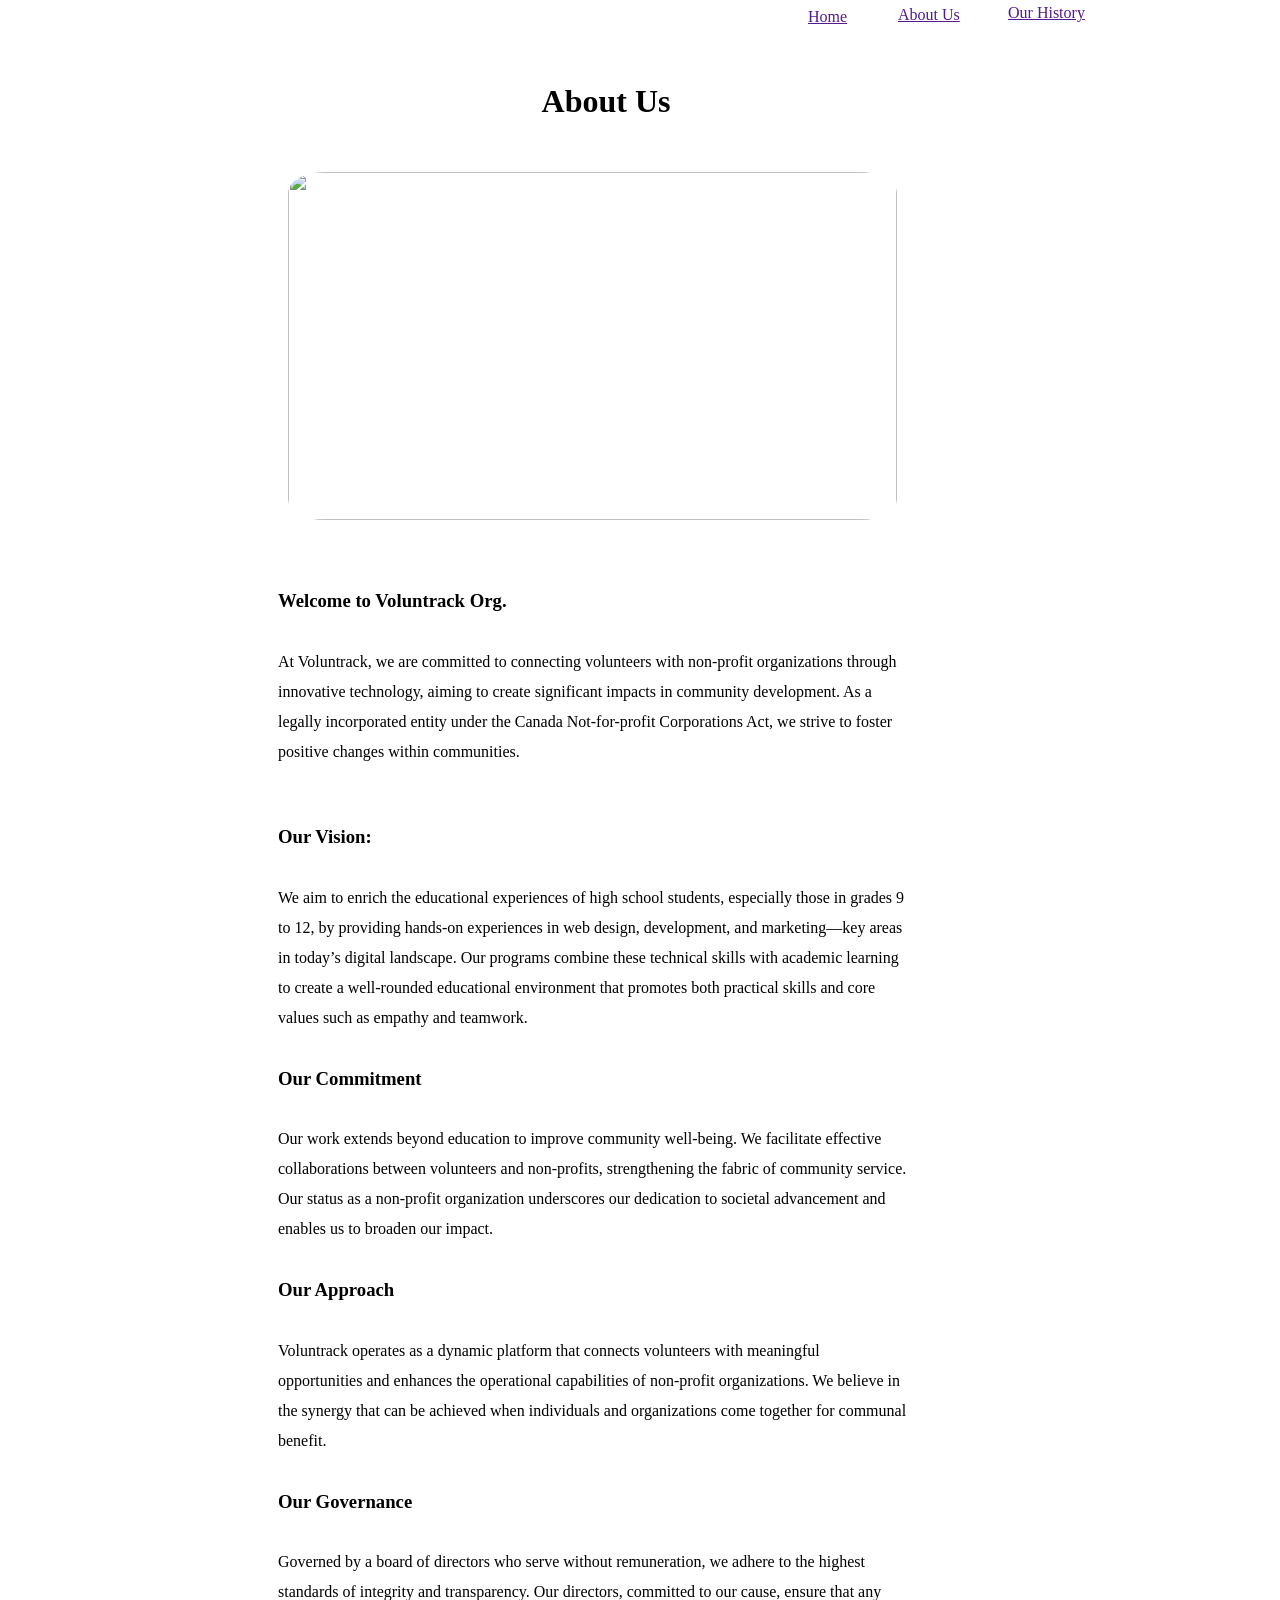
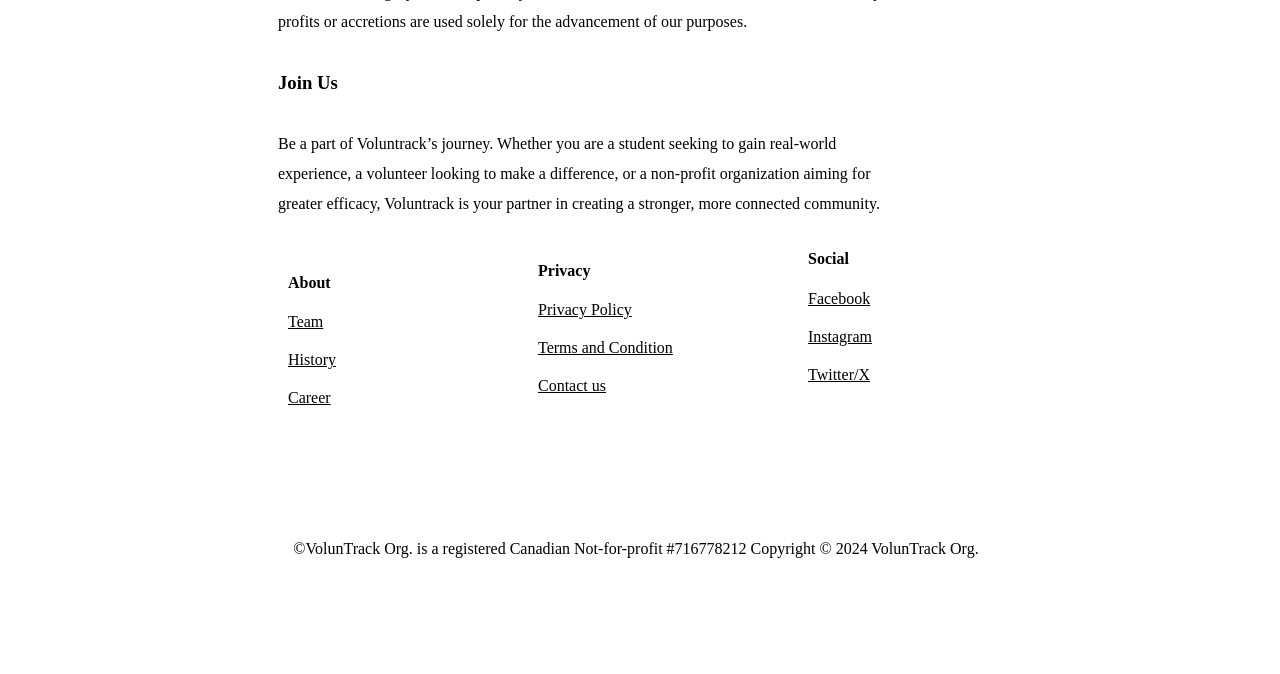
==== About us.html @ e530fc28 "combine all pages" ====
<html>
        
<head>
<style>


body {
    background-color:white;
    inline-size: 70%;
    border-block-width: 10px;
    

}
.main-right {
    background-color: #d5f4e6;
}
#About_Us{
    text-align: center;
    position: relative;
    left:150px;
}
#Name{
    background: rgb(101, 216, 161);
    backdrop-filter:inherit ;
}


#main_Welcome p {
    max-width: 630px;
    position:relative;
    left:270px;
    line-height: 30px;
    color: black;
}

#main_Welcome h3{
    position:relative;
    left:270px;
    margin-top: 100px;
    display: inline-block;
    color:black
}

#main_Vision h3{
    position:relative;
    left:270px;
    top:25px;
    display: inline-block;
    color:black
}

#main_Vision p{
    top:25px;
    max-width:630px;
    position:relative;
    left:270px;
    line-height: 30px;
    color: black;
}

#main_Commitment h3{
    position:relative;
    left:270px;
    top:25px;
    display: inline-block;
    color:black
}

#main_Commitment p{
    top:25px;
    max-width:630px;
    position:relative;
    left:270px;
    line-height: 30px;
    color: black;
}

#main_Approach h3{
    position:relative;
    left:270px;
    top:25px;
    display: inline-block;
    color:black
}

#main_Approach p{
    top:25px;
    max-width:630px;
    position:relative;
    left:270px;
    line-height: 30px;
    color: black;
}
#main_Governance h3{
    position:relative;
    left:270px;
    top:25px;
    display: inline-block;
    color:black
}

#main_Governance p{
    top:25px;
    max-width:630px;
    position:relative;
    left:270px;
    line-height: 30px;
    color: black;
}

#main_Join h3{
    position:relative;
    left:270px;
    top:25px;
    display: inline-block;
    color:black
}

#main_Join p{
    top:25px;
    max-width:630px;
    position:relative;
    left:270px;
    line-height: 30px;
    color: black;
}

#banner{
    position:relative;
    left:280px;
    top:30px;
    margin-left: auto;
    margin-right:auto;
}

#about{
    position:relative;
    left:280px;
    top:30px;
    margin-top:50px;

}

#about a{
    color:black;
    border-top: 20px;
}
#history a{
    color:black;
    position:relative;
    left:280px;
    top:50px;
}
#career a{
    color:black;
    position:relative;
    left:280px;
    top:70px;
}

#Privacy{
    position:relative;
    left:530;
    top:-125px;
    margin-top:50px;

}

#Privacy a{
    color:black;
    border-top: 20px;
}
#Terms a{
    top:-105px;
    color:black;
    position:relative;
    left:530px;
}
#Contact a{
    top:-85px;
    color:black;
    position:relative;
    left:530px;

}

#Social{
    position:relative;
    left:800;
    top:-280px;
    margin-top:50px;

}

#Social a{
    color:black;
    border-top: 20px;
}
#Ins a{
    top:-260px;
    color:black;
    position:relative;
    left:800px;
}
#Twitter a{
    top:-240px;
    color:black;
    position:relative;
    left:800px;
}
#VT{
    top:-100px;
    position:relative;
    text-align: center;
    left:180;
}

#Home{
    color:black;
    position:relative;
    left:800px;
}
#AS{
    bottom:20px;
    color:black;
    position:relative;
    left:890px;
}
#OurHistory{
    bottom:40px;
    color:black;
    position:relative;
    left:1000px;
}
</style>
</head>
<body>
    
    <div id=" bigbox">
        <div id = "Home">
            <a href="">Home</a>
        </div>
        <div id = "AS">
            <a href="">About Us</a>
        </div>
        <div id = "OurHistory">
            <a href="">Our History</a>
        </div>
        <div id = "Name">
            <title>Volunteer Organization</title>
        </div>
        <div id = About_Us>
            <h1>About Us</h1>
        </div>
        <div id="banner">
            <img src="https://voluntracks.com/wp-content/uploads/2024/01/6e49f9c4-459b-48cd-9a8e-fc528b611ca2.webp?w=1024" style=" width: 609.33px;height: 348px;border-radius: 6%;">
        </div>
        <div id="main">
            <div id="main_Welcome">
                <h3>Welcome to Voluntrack Org.</h3>
                <p>
                    At Voluntrack, we are committed to connecting volunteers with non-profit organizations through innovative technology, aiming to create significant impacts in community development. As a legally incorporated entity under the Canada Not-for-profit Corporations Act, we strive to foster positive changes within communities.
                </p>
            </div>
            <div id="main_Vision">
                <h3>Our Vision:</h3>
                <p>
                    We aim to enrich the educational experiences of high school students, especially those in grades 9 to 12, by providing hands-on experiences in web design, development, and marketing—key areas in today’s digital landscape. Our programs combine these technical skills with academic learning to create a well-rounded educational environment that promotes both practical skills and core values such as empathy and teamwork.
                </p>
            </div>
            <div id = "main_Commitment">
                <h3>Our Commitment</h3>
                <p>
                    Our work extends beyond education to improve community well-being. We facilitate effective collaborations between volunteers and non-profits, strengthening the fabric of community service. Our status as a non-profit organization underscores our dedication to societal advancement and enables us to broaden our impact.
                </p>
            </div>
            <div id = "main_Approach">
                <h3>Our Approach</h3>
                <p>
                    Voluntrack operates as a dynamic platform that connects volunteers with meaningful opportunities and enhances the operational capabilities of non-profit organizations. We believe in the synergy that can be achieved when individuals and organizations come together for communal benefit.
                </p>
            </div>
            <div id = "main_Governance">
                <h3>Our Governance</h3>
                <p>
                    Governed by a board of directors who serve without remuneration, we adhere to the highest standards of integrity and transparency. Our directors, committed to our cause, ensure that any profits or accretions are used solely for the advancement of our purposes.
                </p>
            </div>
            <div id = "main_Join">
                <h3>Join Us</h3>
                <p>
                    Be a part of Voluntrack’s journey. Whether you are a student seeking to gain real-world experience, a volunteer looking to make a difference, or a non-profit organization aiming for greater efficacy, Voluntrack is your partner in creating a stronger, more connected community.
                </p>
            </div>

            <div id = "about">
                <h4>About</h4>
                <a href="">Team</a>
            </div>
            <div id = "history">
                <a href="">History</a>
            </div>
            <div id = "career">
                <a href="">Career</a>
            </div>

            <div id = "Privacy">
                <h4>Privacy</h4>
                <a href="">Privacy Policy</a>
            </div>
            <div id = "Terms">
                <a href="">Terms and Condition</a>
            </div>
            <div id = "Contact">
                <a href="">Contact us</a>
            </div>

            <div id = "Social">
                <h4>Social</h4>
                <a href="">Facebook</a>
            </div>
            <div id = "Ins">
                <a href="">Instagram</a>
            </div>
            <div id = "Twitter">
                <a href="">Twitter/X</a>
            </div>

            <div id = "VT">
                <p>
                    ©VolunTrack Org. is a registered Canadian Not-for-profit #716778212
                            Copyright © 2024 VolunTrack Org.
                </p>
            </div>

        </div>
    </div>
</div>
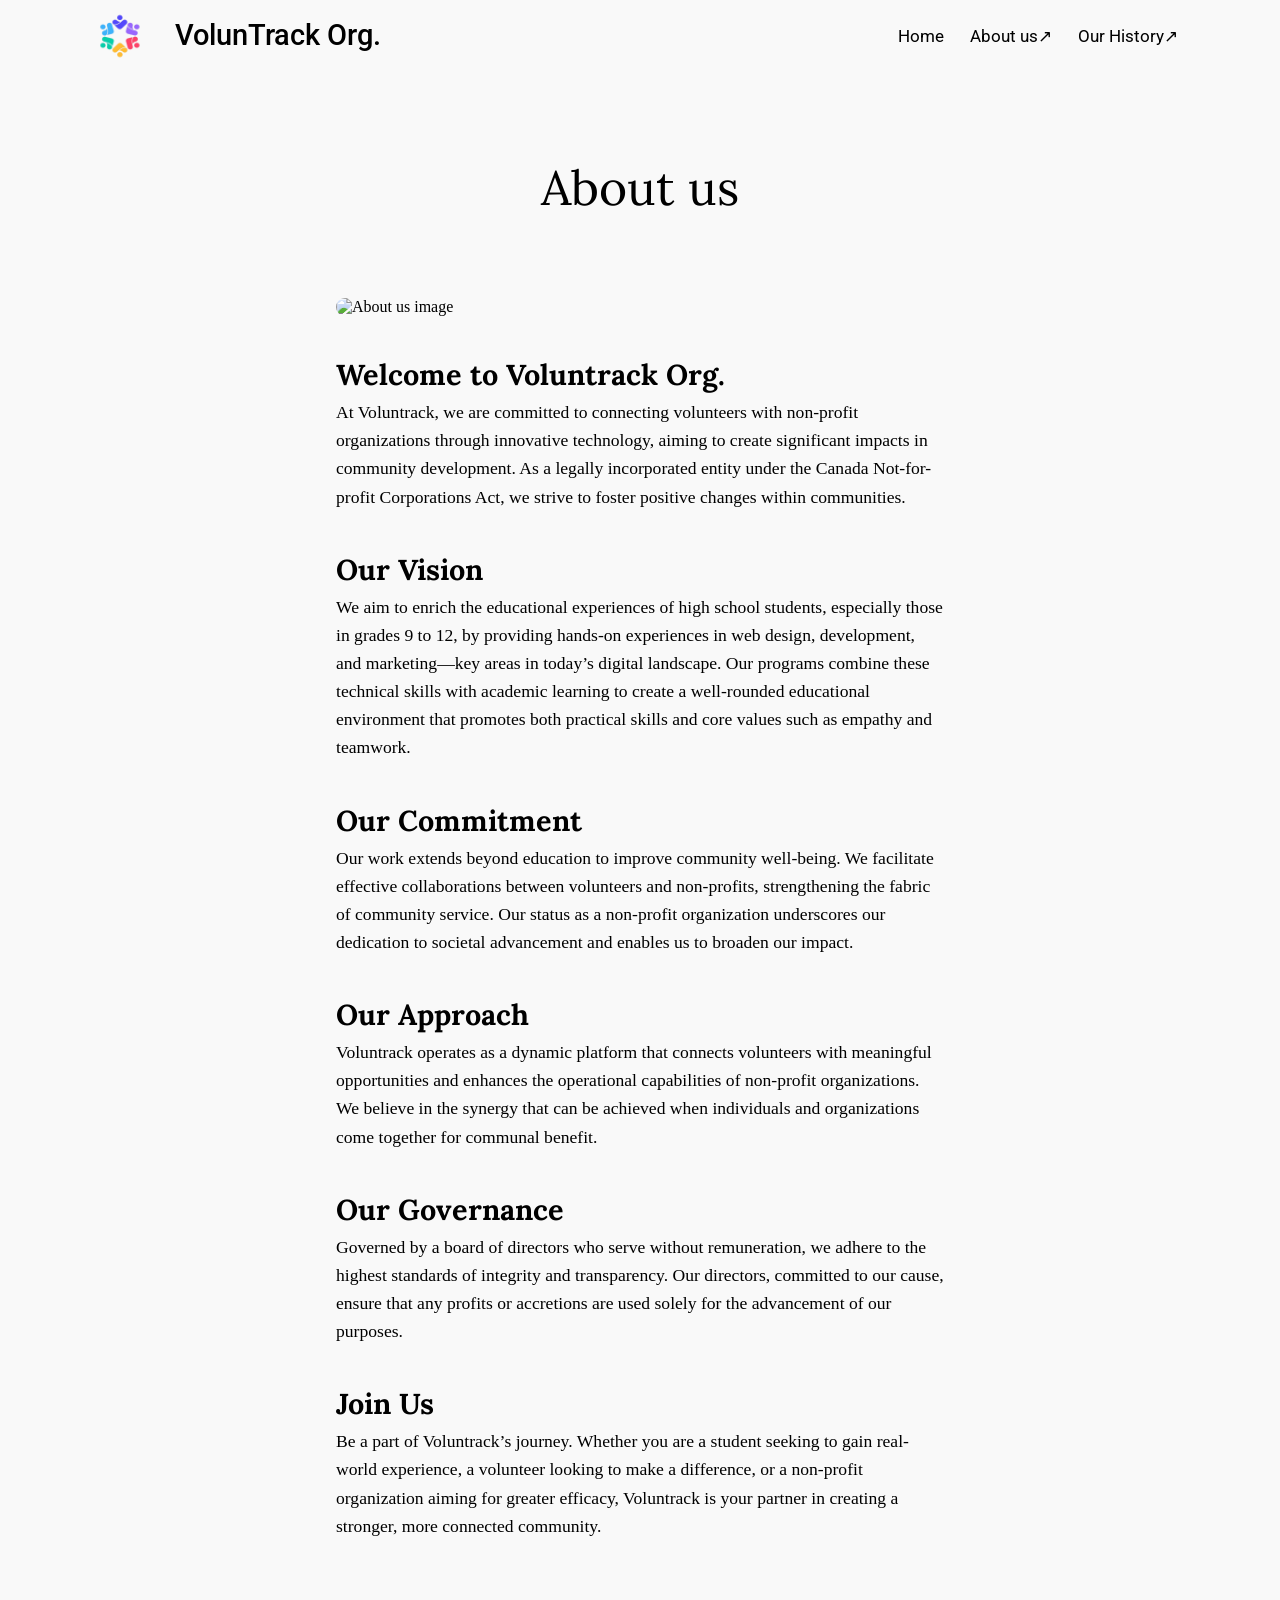
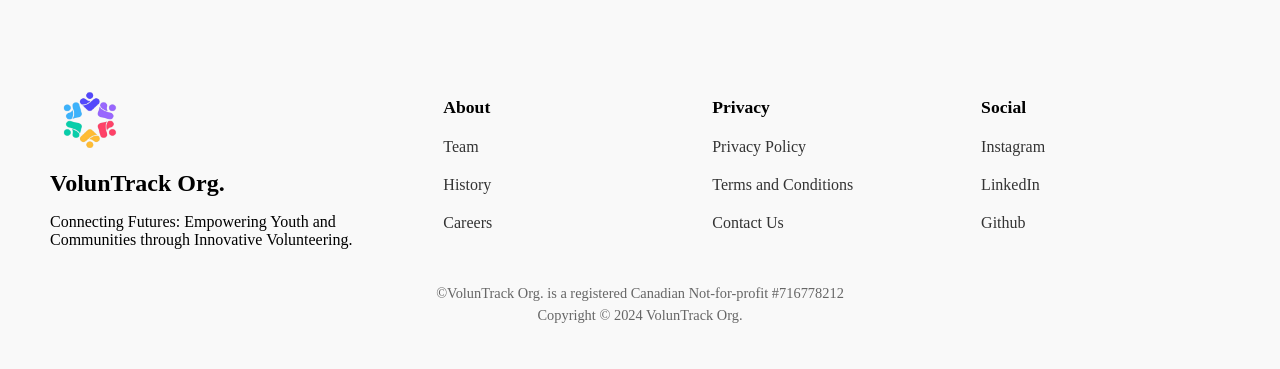
==== commit 37174716: "update all pages to align styles" ====
--- a/About us.html
+++ b/About us.html
@@ -1,338 +1,127 @@
-<html>
-        
+<!DOCTYPE html>
+<html lang="EN">
 <head>
-<style>
-
-
-body {
-    background-color:white;
-    inline-size: 70%;
-    border-block-width: 10px;
-    
-
-}
-.main-right {
-    background-color: #d5f4e6;
-}
-#About_Us{
-    text-align: center;
-    position: relative;
-    left:150px;
-}
-#Name{
-    background: rgb(101, 216, 161);
-    backdrop-filter:inherit ;
-}
-
-
-#main_Welcome p {
-    max-width: 630px;
-    position:relative;
-    left:270px;
-    line-height: 30px;
-    color: black;
-}
-
-#main_Welcome h3{
-    position:relative;
-    left:270px;
-    margin-top: 100px;
-    display: inline-block;
-    color:black
-}
-
-#main_Vision h3{
-    position:relative;
-    left:270px;
-    top:25px;
-    display: inline-block;
-    color:black
-}
-
-#main_Vision p{
-    top:25px;
-    max-width:630px;
-    position:relative;
-    left:270px;
-    line-height: 30px;
-    color: black;
-}
-
-#main_Commitment h3{
-    position:relative;
-    left:270px;
-    top:25px;
-    display: inline-block;
-    color:black
-}
-
-#main_Commitment p{
-    top:25px;
-    max-width:630px;
-    position:relative;
-    left:270px;
-    line-height: 30px;
-    color: black;
-}
-
-#main_Approach h3{
-    position:relative;
-    left:270px;
-    top:25px;
-    display: inline-block;
-    color:black
-}
-
-#main_Approach p{
-    top:25px;
-    max-width:630px;
-    position:relative;
-    left:270px;
-    line-height: 30px;
-    color: black;
-}
-#main_Governance h3{
-    position:relative;
-    left:270px;
-    top:25px;
-    display: inline-block;
-    color:black
-}
-
-#main_Governance p{
-    top:25px;
-    max-width:630px;
-    position:relative;
-    left:270px;
-    line-height: 30px;
-    color: black;
-}
-
-#main_Join h3{
-    position:relative;
-    left:270px;
-    top:25px;
-    display: inline-block;
-    color:black
-}
-
-#main_Join p{
-    top:25px;
-    max-width:630px;
-    position:relative;
-    left:270px;
-    line-height: 30px;
-    color: black;
-}
-
-#banner{
-    position:relative;
-    left:280px;
-    top:30px;
-    margin-left: auto;
-    margin-right:auto;
-}
-
-#about{
-    position:relative;
-    left:280px;
-    top:30px;
-    margin-top:50px;
-
-}
-
-#about a{
-    color:black;
-    border-top: 20px;
-}
-#history a{
-    color:black;
-    position:relative;
-    left:280px;
-    top:50px;
-}
-#career a{
-    color:black;
-    position:relative;
-    left:280px;
-    top:70px;
-}
-
-#Privacy{
-    position:relative;
-    left:530;
-    top:-125px;
-    margin-top:50px;
-
-}
-
-#Privacy a{
-    color:black;
-    border-top: 20px;
-}
-#Terms a{
-    top:-105px;
-    color:black;
-    position:relative;
-    left:530px;
-}
-#Contact a{
-    top:-85px;
-    color:black;
-    position:relative;
-    left:530px;
-
-}
-
-#Social{
-    position:relative;
-    left:800;
-    top:-280px;
-    margin-top:50px;
-
-}
-
-#Social a{
-    color:black;
-    border-top: 20px;
-}
-#Ins a{
-    top:-260px;
-    color:black;
-    position:relative;
-    left:800px;
-}
-#Twitter a{
-    top:-240px;
-    color:black;
-    position:relative;
-    left:800px;
-}
-#VT{
-    top:-100px;
-    position:relative;
-    text-align: center;
-    left:180;
-}
-
-#Home{
-    color:black;
-    position:relative;
-    left:800px;
-}
-#AS{
-    bottom:20px;
-    color:black;
-    position:relative;
-    left:890px;
-}
-#OurHistory{
-    bottom:40px;
-    color:black;
-    position:relative;
-    left:1000px;
-}
-</style>
+    <meta charset="UTF-8">
+    <meta name="viewport" content="width=device-width, initial-scale=1.0">
+    <title>About Us - VolunTracks Org.</title>
+    <!-- Link to the external CSS stylesheet -->
+    <link rel="stylesheet" href="./about_us_styles.css">
+    <link rel="preconnect" href="https://fonts.googleapis.com">
+    <link rel="preconnect" href="https://fonts.gstatic.com" crossorigin>
+    <link href="https://fonts.googleapis.com/css2?family=Roboto:ital,wght@0,100;0,300;0,400;0,500;0,700;0,900;1,100;1,300;1,400;1,500;1,700;1,900&display=swap" rel="stylesheet">
+    <!-- The link to the h2 font family-->
+    <link href="https://fonts.googleapis.com/css2?family=Lora:ital,wght@0,400..700;1,400..700&display=swap" rel="stylesheet">
+    <!--This is the link to the h3 font family-->
+    <link href="https://fonts.googleapis.com/css2?family=Lora:ital,wght@0,400..700;1,400..700&family=Raleway:ital,wght@0,100..900;1,100..900&display=swap" rel="stylesheet">
+    <!-- link to second paragraph title font family-->
+    <link href="https://fonts.googleapis.com/css2?family=Lora:ital,wght@0,400..700;1,400..700&family=Raleway:ital,wght@0,100..900;1,100..900&family=Vesper+Libre:wght@400;500;700;900&display=swap" rel="stylesheet">
+    <!--link to second paragraph text font family -->
+    <link href="https://fonts.googleapis.com/css2?family=Roboto:ital,wght@0,100;0,300;0,400;0,500;0,700;0,900;1,100;1,300;1,400;1,500;1,700&display=swap" rel="stylesheet">
+    <!--link to second paragraph end-->
+    <link href="https://fonts.googleapis.com/css2?family=Heebo:wght@100..900&family=Playwrite+AU+QLD:wght@100..400&family=Roboto:ital,wght@0,100;0,300;0,400;0,500;0,700;0,900;1,100;1,300;1,400;1,500;1,700&display=swap" rel="stylesheet">
+    <!--link to the third part "Get in Touth"-->
+    <link href="https://fonts.googleapis.com/css2?family=Heebo:wght@100..900&family=Playfair+Display:ital,wght@0,400..900;1,400..900&family=Playwrite+AU+QLD:wght@100..400&family=Roboto:ital,wght@0,100;0,300;0,400;0,500;0,700;0,900;1,100;1,300;1,400;1,500;1,700;1,900&display=swap" rel="stylesheet">
+    <!--link to the information-->
+    <link href="https://fonts.googleapis.com/css2?family=Heebo:wght@100..900&family=Open+Sans:ital,wght@0,300..800;1,300..800&family=Playfair+Display:ital,wght@0,400..900;1,400..900&family=Playwrite+AU+QLD:wght@100..400&family=Roboto:ital,wght@0,100;0,300;0,400;0,500;0,700;0,900;1,100;1,300;1,400;1,500;1,700;1,900&display=swap" rel="stylesheet">
 </head>
 <body>
+    <!-- Header Section -->
+    <div>
+        <!-- Add voluntrack logo at top-left corner of the website-->
+        <img id="logo" src="./Images/voluntrack image.png " alt="This is voluntracks' logo">
+        <h1 id="title" draggable="true">VolunTrack Org.</h1>
+        <!-- Add 3 links to the top-right corner connect to other webpages-->     
+        <a class="link" id="ourhistory" href="Our history.html">Our History↗</a>
+        <a class="link" href="About us.html">About us↗</a>
+        <a class="link" href="homepage.html">Home</a>
+    </div>
+
+    <!-- Main Content -->
+    <div class="container">
+        <div class="main-content">
+            <h2 id="header">About us</h2>
+            <img id="image" src="https://voluntracks.com/wp-content/uploads/2024/01/6e49f9c4-459b-48cd-9a8e-fc528b611ca2.webp?w=1024" alt="About us image">
     
-    <div id=" bigbox">
-        <div id = "Home">
-            <a href="">Home</a>
+            <!-- New Description Container -->
+            <div class="description-container">
+                <div class="description-item">
+                    <h2 class="bold-text">Welcome to Voluntrack Org.</h2>
+                    <p>
+                        At Voluntrack, we are committed to connecting volunteers with non-profit organizations through innovative technology, aiming to create significant impacts in community development. As a legally incorporated entity under the Canada Not-for-profit Corporations Act, we strive to foster positive changes within communities.
+                    </p>
+                </div>
+                <div class="description-item">
+                    <h2 class="bold-text">Our Vision</h2>
+                    <p>
+                        We aim to enrich the educational experiences of high school students, especially those in grades 9 to 12, by providing hands-on experiences in web design, development, and marketing—key areas in today’s digital landscape. Our programs combine these technical skills with academic learning to create a well-rounded educational environment that promotes both practical skills and core values such as empathy and teamwork.
+                    </p>
+                </div>
+                <div class="description-item">
+                    <h2 class="bold-text">Our Commitment</h2>
+                    <p>
+                        Our work extends beyond education to improve community well-being. We facilitate effective collaborations between volunteers and non-profits, strengthening the fabric of community service. Our status as a non-profit organization underscores our dedication to societal advancement and enables us to broaden our impact.
+                    </p>
+                </div>
+                <div class="description-item">
+                    <h2 class="bold-text">Our Approach</h2>
+                    <p>
+                        Voluntrack operates as a dynamic platform that connects volunteers with meaningful opportunities and enhances the operational capabilities of non-profit organizations. We believe in the synergy that can be achieved when individuals and organizations come together for communal benefit.
+                    </p>
+                </div>
+                <div class="description-item">
+                    <h2 class="bold-text">Our Governance</h2>
+                    <p>
+                        Governed by a board of directors who serve without remuneration, we adhere to the highest standards of integrity and transparency. Our directors, committed to our cause, ensure that any profits or accretions are used solely for the advancement of our purposes.
+                    </p>
+                </div>
+                <div class="description-item">
+                    <h2 class="bold-text">Join Us</h2>
+                    <p>
+                        Be a part of Voluntrack’s journey. Whether you are a student seeking to gain real-world experience, a volunteer looking to make a difference, or a non-profit organization aiming for greater efficacy, Voluntrack is your partner in creating a stronger, more connected community.
+                    </p>
+                </div>
+            </div>
         </div>
-        <div id = "AS">
-            <a href="">About Us</a>
+    </div>     
+</body>
+
+<footer id="footer">
+    <div class="footer-container">
+        <div class="footer-column">
+            <img src="./Images/voluntrack image.png" alt="Voluntrack Logo" id="footer-logo">
+            <h1 id="footer-title" draggable="true">VolunTrack Org.</h1>
+            <p>
+                Connecting Futures: Empowering Youth and Communities through Innovative Volunteering.
+            </p>
         </div>
-        <div id = "OurHistory">
-            <a href="">Our History</a>
+        <div class="footer-column">
+            <h3>About</h3>
+            <ul>
+                <li><a href="About us.html">Team</a></li>
+                <li><a href="Our history.html">History</a></li>
+                <li><a href="Our history.html">Careers</a></li>
+            </ul>
         </div>
-        <div id = "Name">
-            <title>Volunteer Organization</title>
+        <div class="footer-column">
+            <h3>Privacy</h3>
+            <ul>
+                <li><a href="https://www.privacypolicies.com/live/5041e2f7-894a-4717-be5e-3c7912c9d110">Privacy Policy</a></li>
+                <li><a href="https://www.privacypolicies.com/live/5041e2f7-894a-4717-be5e-3c7912c9d110">Terms and Conditions</a></li>
+                <li><a href="Terms of Service.html">Contact Us</a></li>
+            </ul>
         </div>
-        <div id = About_Us>
-            <h1>About Us</h1>
-        </div>
-        <div id="banner">
-            <img src="https://voluntracks.com/wp-content/uploads/2024/01/6e49f9c4-459b-48cd-9a8e-fc528b611ca2.webp?w=1024" style=" width: 609.33px;height: 348px;border-radius: 6%;">
-        </div>
-        <div id="main">
-            <div id="main_Welcome">
-                <h3>Welcome to Voluntrack Org.</h3>
-                <p>
-                    At Voluntrack, we are committed to connecting volunteers with non-profit organizations through innovative technology, aiming to create significant impacts in community development. As a legally incorporated entity under the Canada Not-for-profit Corporations Act, we strive to foster positive changes within communities.
-                </p>
-            </div>
-            <div id="main_Vision">
-                <h3>Our Vision:</h3>
-                <p>
-                    We aim to enrich the educational experiences of high school students, especially those in grades 9 to 12, by providing hands-on experiences in web design, development, and marketing—key areas in today’s digital landscape. Our programs combine these technical skills with academic learning to create a well-rounded educational environment that promotes both practical skills and core values such as empathy and teamwork.
-                </p>
-            </div>
-            <div id = "main_Commitment">
-                <h3>Our Commitment</h3>
-                <p>
-                    Our work extends beyond education to improve community well-being. We facilitate effective collaborations between volunteers and non-profits, strengthening the fabric of community service. Our status as a non-profit organization underscores our dedication to societal advancement and enables us to broaden our impact.
-                </p>
-            </div>
-            <div id = "main_Approach">
-                <h3>Our Approach</h3>
-                <p>
-                    Voluntrack operates as a dynamic platform that connects volunteers with meaningful opportunities and enhances the operational capabilities of non-profit organizations. We believe in the synergy that can be achieved when individuals and organizations come together for communal benefit.
-                </p>
-            </div>
-            <div id = "main_Governance">
-                <h3>Our Governance</h3>
-                <p>
-                    Governed by a board of directors who serve without remuneration, we adhere to the highest standards of integrity and transparency. Our directors, committed to our cause, ensure that any profits or accretions are used solely for the advancement of our purposes.
-                </p>
-            </div>
-            <div id = "main_Join">
-                <h3>Join Us</h3>
-                <p>
-                    Be a part of Voluntrack’s journey. Whether you are a student seeking to gain real-world experience, a volunteer looking to make a difference, or a non-profit organization aiming for greater efficacy, Voluntrack is your partner in creating a stronger, more connected community.
-                </p>
-            </div>
-
-            <div id = "about">
-                <h4>About</h4>
-                <a href="">Team</a>
-            </div>
-            <div id = "history">
-                <a href="">History</a>
-            </div>
-            <div id = "career">
-                <a href="">Career</a>
-            </div>
-
-            <div id = "Privacy">
-                <h4>Privacy</h4>
-                <a href="">Privacy Policy</a>
-            </div>
-            <div id = "Terms">
-                <a href="">Terms and Condition</a>
-            </div>
-            <div id = "Contact">
-                <a href="">Contact us</a>
-            </div>
-
-            <div id = "Social">
-                <h4>Social</h4>
-                <a href="">Facebook</a>
-            </div>
-            <div id = "Ins">
-                <a href="">Instagram</a>
-            </div>
-            <div id = "Twitter">
-                <a href="">Twitter/X</a>
-            </div>
-
-            <div id = "VT">
-                <p>
-                    ©VolunTrack Org. is a registered Canadian Not-for-profit #716778212
-                            Copyright © 2024 VolunTrack Org.
-                </p>
-            </div>
-
+        <div class="footer-column">
+            <h3>Social</h3>
+            <ul>
+                <li><a href="https://www.instagram.com/voluntrack/">Instagram</a></li>
+                <li><a href="https://www.linkedin.com/company/voluntrackm">LinkedIn</a></li>
+                <li><a href="https://github.com/VolunTrack">Github</a></li>
+            </ul>
         </div>
     </div>
-</div>+    <div class="footer-text">
+        <p>©VolunTrack Org. is a registered Canadian Not-for-profit #716778212</p>
+        <p>Copyright © 2024 VolunTrack Org.</p>
+    </div>
+</footer>
+</html>
--- a/about_us_styles.css
+++ b/about_us_styles.css
@@ -0,0 +1,208 @@
+html, body {
+    height: 100%;
+    width: 100%;
+    margin: 0;
+    padding: 0;
+    background-color: #f9f9f9;
+}
+
+
+#logo {
+    width: 60px;
+    height: 60px;
+    float: left;
+    margin-left: 7%;
+    margin-top: 0.5%;
+}
+
+#title {
+    display: inline-block;
+    margin-top: 1%;
+    margin-left: 2%;
+    background-color: var(--wp--preset--color--base);
+    color: var(--wp--preset--color--contrast);
+    font-family: var(--wp--preset--font-family--body);
+    font-size: var(--wp--preset--font-size--medium);
+    font-style: normal;
+    font-weight: 400;
+    line-height: 1.55;
+    --wp--style--root--padding-top: 0px;
+    --wp--style--root--padding-right: var(--wp--preset--spacing--50);
+    --wp--style--root--padding-bottom: 0px;
+    --wp--style--root--padding-left: var(--wp--preset--spacing--50);
+    font-size: 29px;
+    font-family: "Roboto", sans-serif;
+    font-weight: 500;
+    font-style: normal;
+}
+
+#ourhistory {
+    margin-right: 8%;
+}
+
+.link {
+    margin-left: 2%;
+    margin-top: 2%;
+    color: black;
+    text-decoration: none;
+    font-family: "Roboto", sans-serif;
+    font-weight: 405;
+    font-style: normal;
+    font-size: 17px;
+    float: right;
+}
+
+.container {
+    max-width: 800px;
+    margin: 20px auto;
+    padding: 20px;
+}
+
+h2 {
+    font-family: "Lora", serif;
+    font-optical-sizing: auto;
+    font-weight: 400;
+    font-style: normal;
+    text-align: center;
+    font-size: 2.3rem;
+    margin-top: 8%;
+}
+
+.main-content {
+    padding: 20px;
+    margin-bottom: 20px;
+}
+
+#image {
+    display: block;
+    margin: 0 auto;
+    width: 80%;
+    max-width: 700px;
+    border-radius: 10px;
+}
+
+#header {
+    font-family: 'Lora', serif;
+    font-size: 3.0rem;
+    margin: 20px 0;
+    margin-bottom: 80px;
+}
+
+.main-content h2 {
+    font-family: 'Lora', serif;
+    font-size: 1.8rem;
+    margin-top: 20px;
+}
+
+.main-content p {
+    font-size: 1rem;
+    line-height: 1.6;
+    margin: 10px 0;
+}
+
+.description-container {
+    padding: 20px;
+    width: 80%;
+    max-width: 700px;
+    margin: 0 auto;
+}
+
+.description-item {
+    display: flex;
+    flex-direction: column;
+    margin-bottom: 20px;
+}
+
+.bold-text {
+    font-weight: bold;
+    text-align: left; /* Aligns the headings to the left */
+    font-family: "Lora", serif; /* Ensures consistency in font-family */
+    font-size: 1rem; /* Matches the font-size of the description text */
+    margin: 0; /* Remove any default margins */
+}
+
+.description-container h2 {
+    margin-bottom: 5px; /* Small margin below the heading */
+}
+
+.description-container p {
+    font-size: 1.1rem; 
+    line-height: 1.6;
+    margin: 0; /* Remove margins to ensure no extra space around paragraphs */
+    text-align: left; /* Aligns the paragraphs to the left */
+}
+
+
+#footer {
+    padding: 20px 0;
+    text-align: center;
+}
+
+.footer-container {
+    display: flex;
+    justify-content: space-between;
+    max-width: 1200px;
+    margin: 0 auto;
+    padding: 0 20px;
+}
+
+.footer-column {
+    flex: 1;
+    padding: 0 10px;
+    text-align: left; /* Aligns content to the left within each column */
+}
+
+.footer-column:first-child {
+    flex: 1.5; /* Makes the first column twice as wide as the others */
+}
+
+.footer-column h3 {
+    font-size: 1.1rem;
+    font-weight: bold;
+    margin-bottom: 20px;
+    text-align: left; /* Ensures that the heading text aligns to the left */
+}
+
+.footer-column ul {
+    list-style: none;
+    padding: 0;
+    margin: 0;
+}
+
+.footer-column ul li {
+    margin-bottom: 20px;
+}
+
+.footer-column ul li a {
+    text-decoration: none;
+    color: #333;
+}
+
+.footer-column ul li a:hover {
+    text-decoration: underline;
+}
+
+#footer-logo {
+    max-width: 80px;
+    height: auto; /* Ensures the height scales proportionally */
+    display: block;
+    margin: 0; /* Removes centering */
+}
+
+#footer-title {
+    font-size: 1.5rem;
+    margin-top: 10px;
+}
+
+.footer-text {
+    margin-top: 20px;
+    padding-bottom: 20px;
+    text-align: center;
+}
+
+.footer-text p {
+    margin: 5px 0;
+    font-size: 0.9rem;
+    color: #666;
+}
+
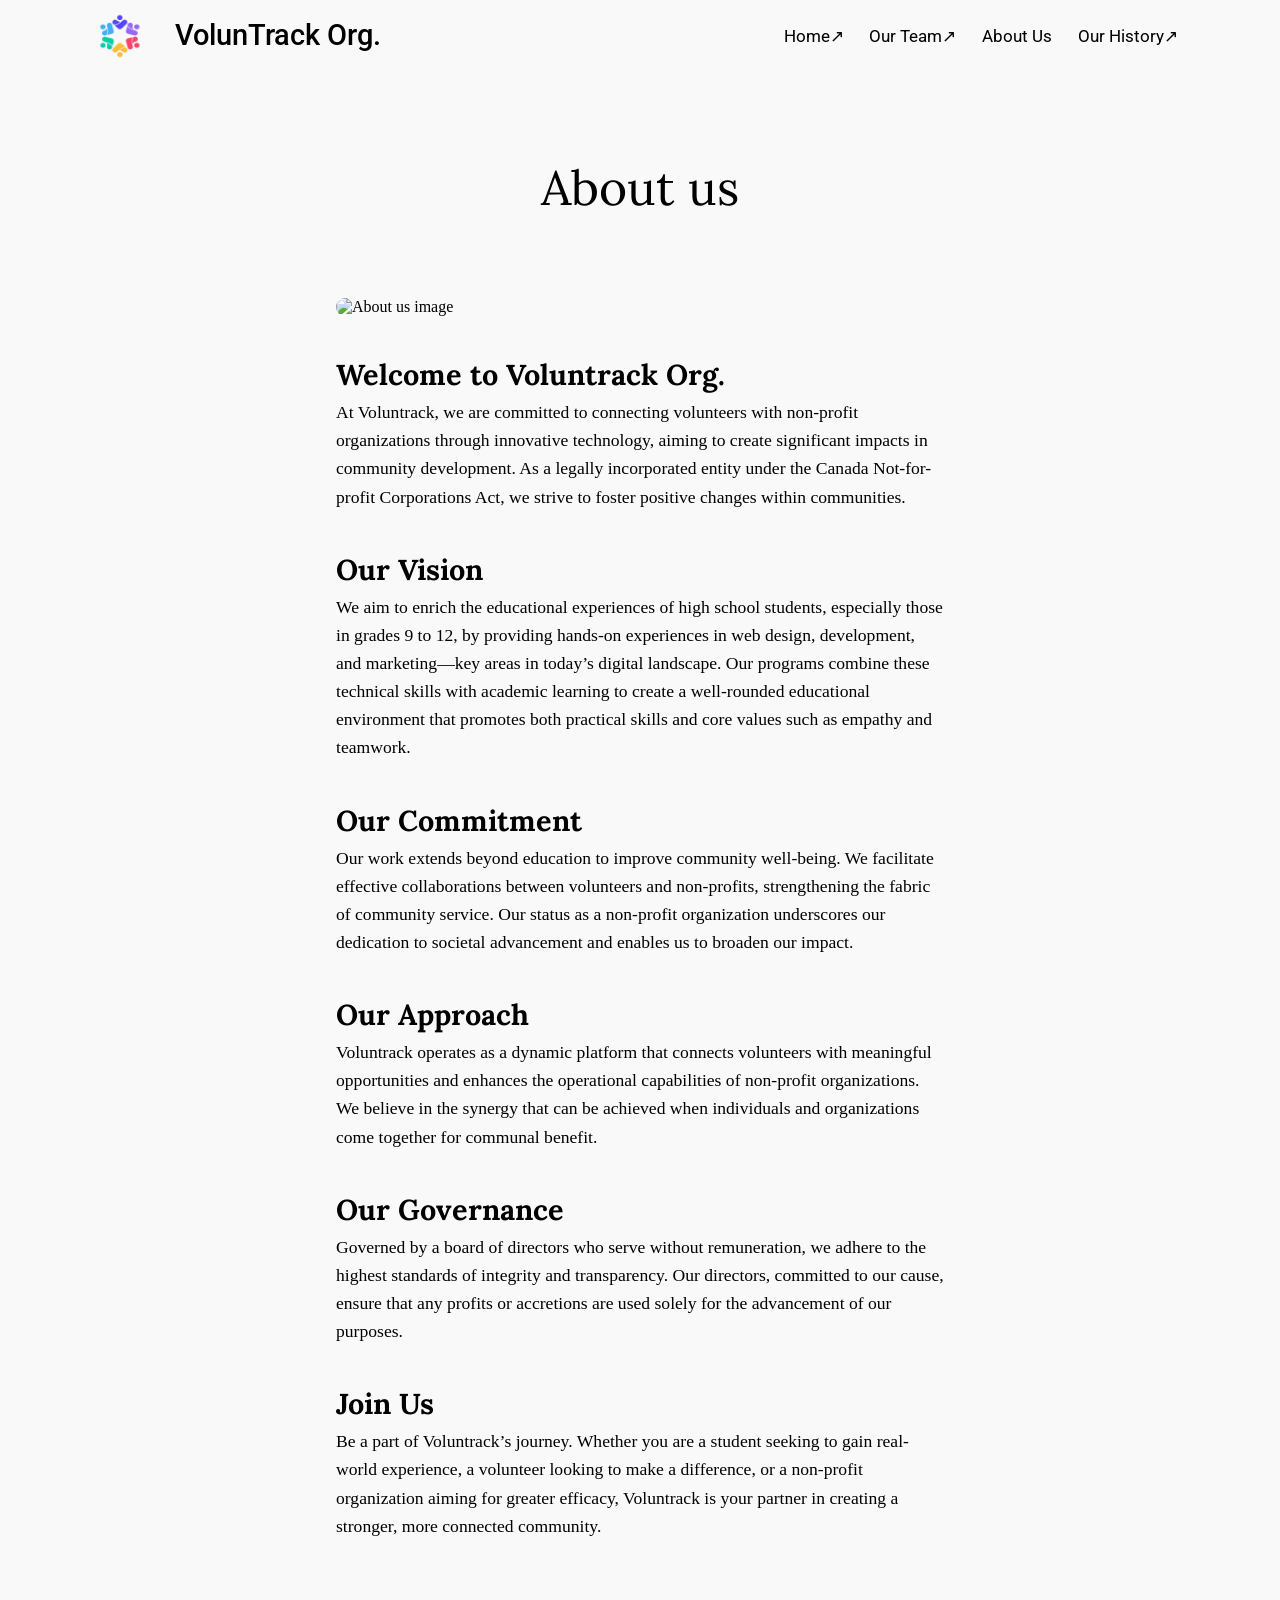
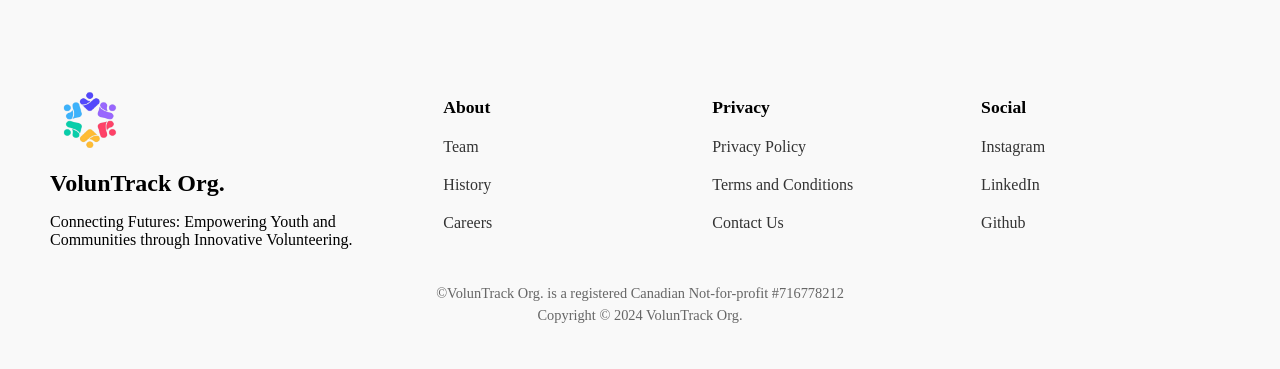
==== commit ac5f70dd: "implement navigator between pages" ====
--- a/About us.html
+++ b/About us.html
@@ -32,8 +32,9 @@
         <h1 id="title" draggable="true">VolunTrack Org.</h1>
         <!-- Add 3 links to the top-right corner connect to other webpages-->     
         <a class="link" id="ourhistory" href="Our history.html">Our History↗</a>
-        <a class="link" href="About us.html">About us↗</a>
-        <a class="link" href="homepage.html">Home</a>
+        <a class="link" href="About us.html">About Us</a>
+        <a class="link" href="info.html">Our Team↗</a>
+        <a class="link" href="homepage.html">Home↗</a>
     </div>
 
     <!-- Main Content -->
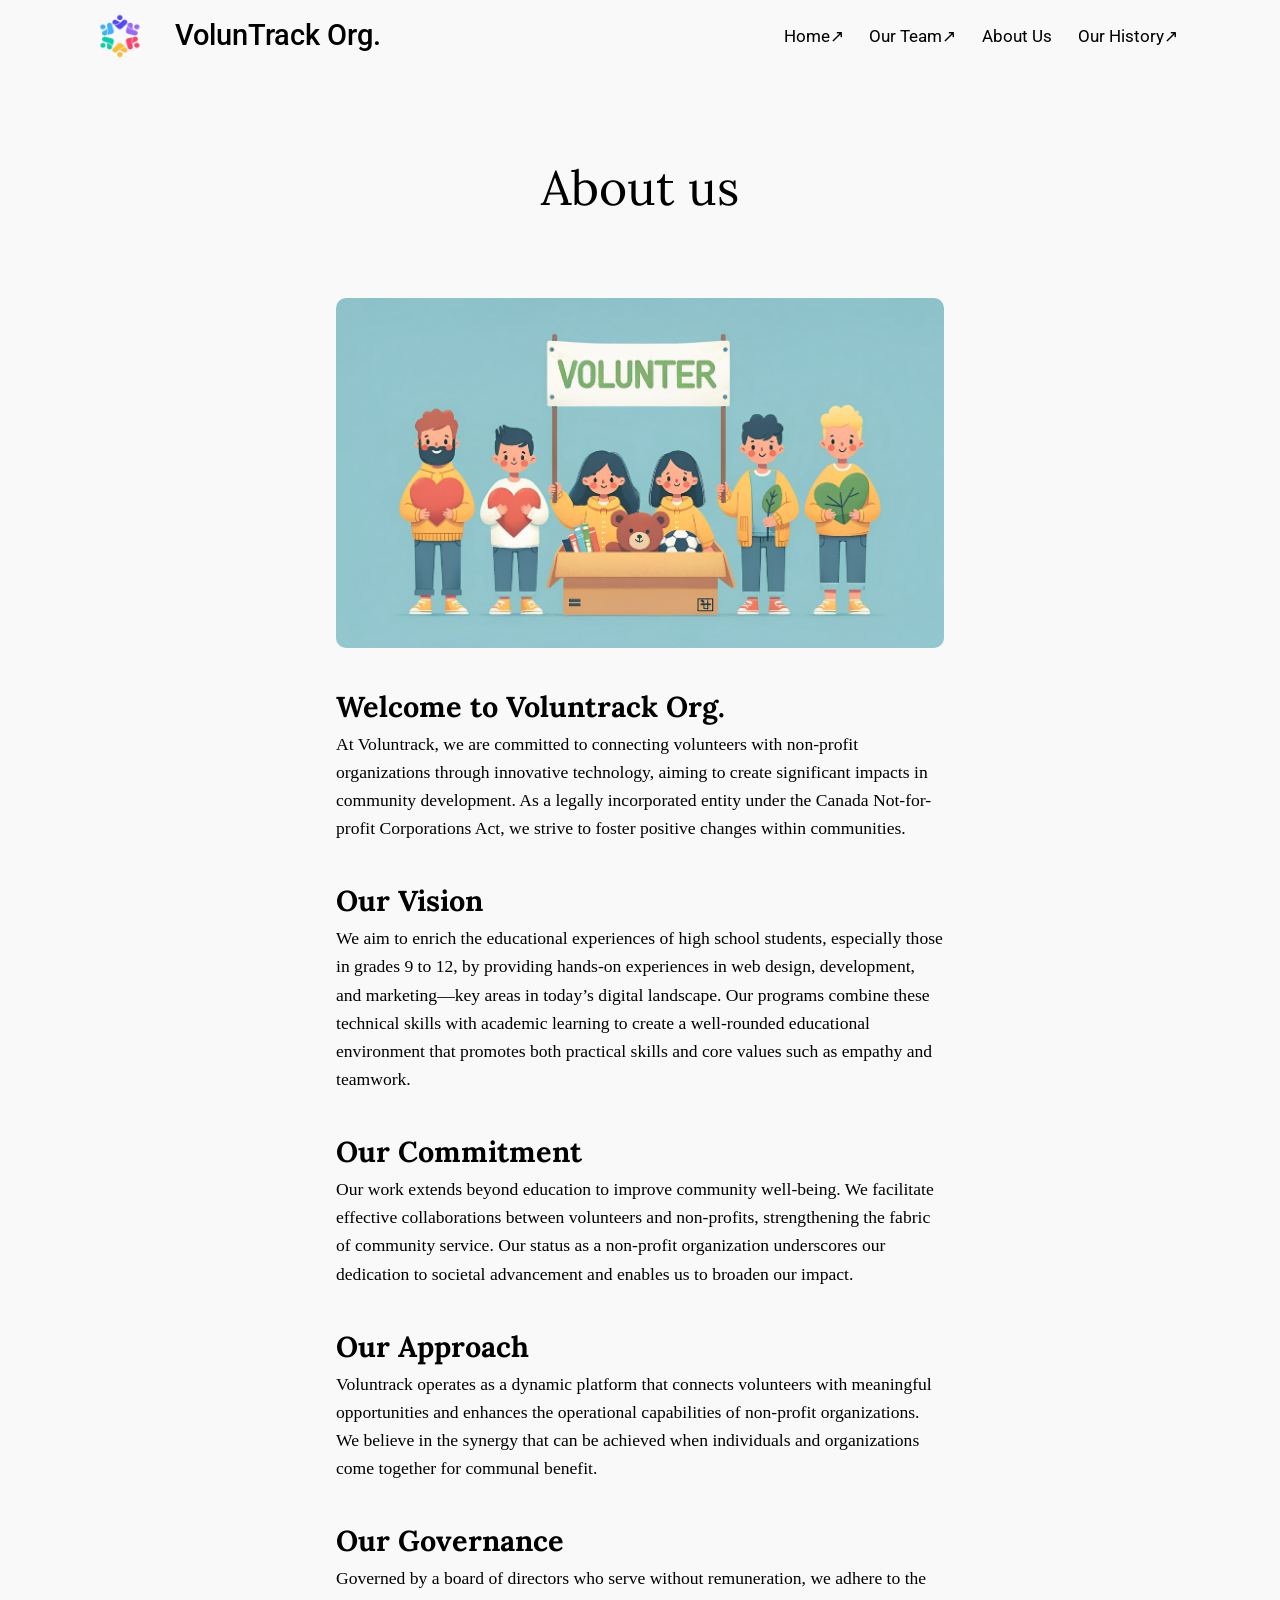
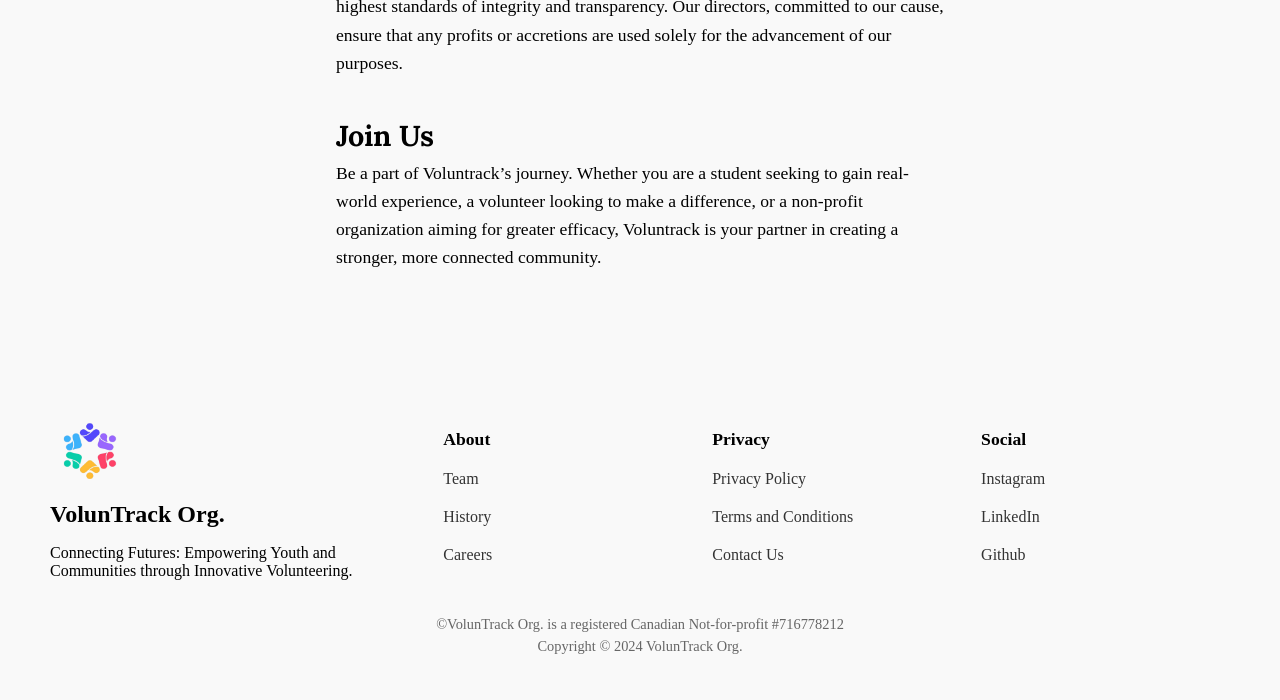
==== commit 9f998c3a: "update member bio in our team" ====
--- a/About us.html
+++ b/About us.html
@@ -33,7 +33,7 @@
         <!-- Add 3 links to the top-right corner connect to other webpages-->     
         <a class="link" id="ourhistory" href="Our history.html">Our History↗</a>
         <a class="link" href="About us.html">About Us</a>
-        <a class="link" href="info.html">Our Team↗</a>
+        <a class="link" href="our_team.html">Our Team↗</a>
         <a class="link" href="homepage.html">Home↗</a>
     </div>
 
@@ -41,7 +41,7 @@
     <div class="container">
         <div class="main-content">
             <h2 id="header">About us</h2>
-            <img id="image" src="https://voluntracks.com/wp-content/uploads/2024/01/6e49f9c4-459b-48cd-9a8e-fc528b611ca2.webp?w=1024" alt="About us image">
+            <img id="image" src="./Images/about_us_image.png" alt="About us image">
     
             <!-- New Description Container -->
             <div class="description-container">
